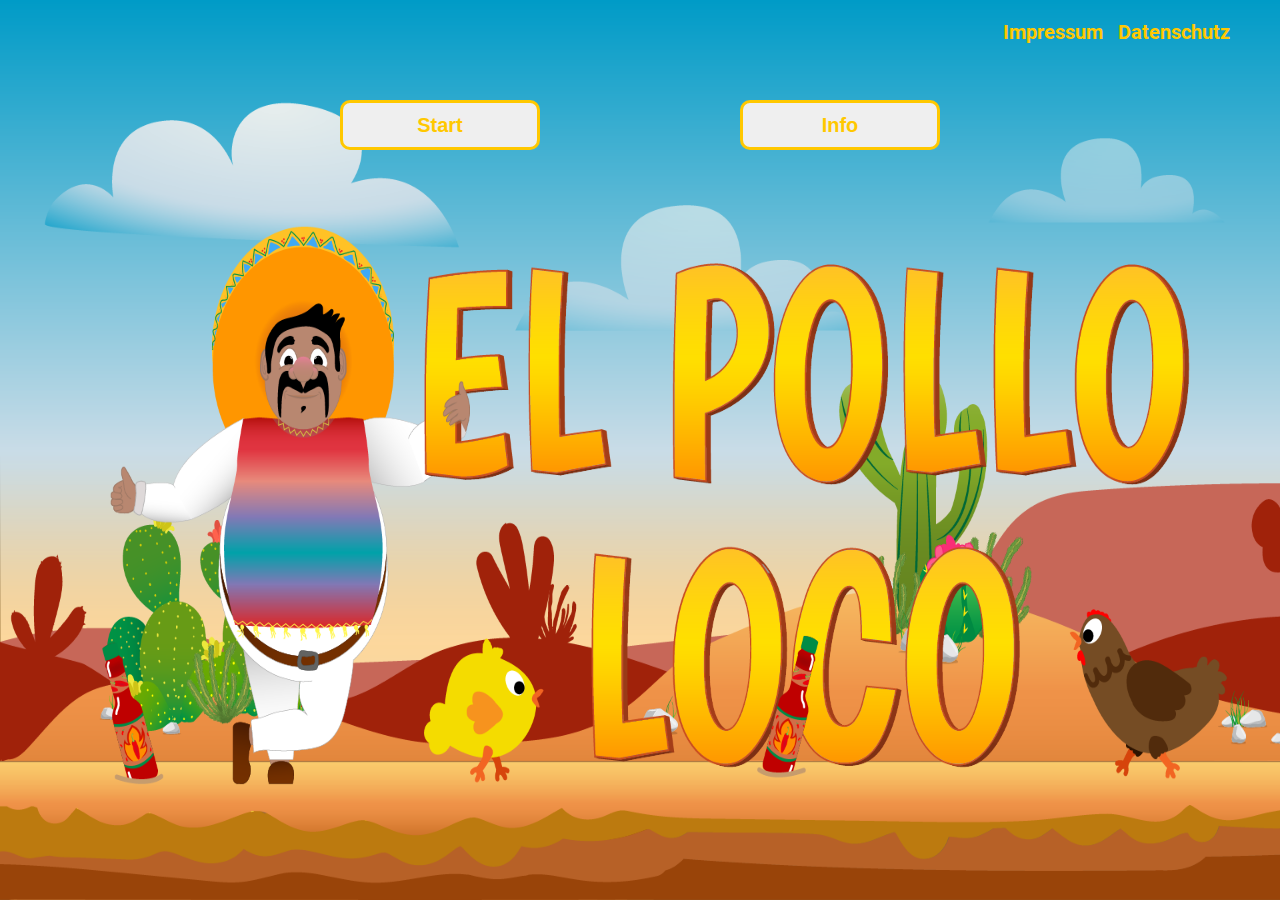
==== index.html @ a0d87a06 "fonts added" ====
<!DOCTYPE html>
<html lang="en">
<head>
    <meta charset="UTF-8">
    <meta name="viewport" content="width=device-width, initial-scale=1.0">
    <title>El Pollo Loco</title>

    <link rel="stylesheet" href="style.css">
    <link rel="stylesheet" href="styleResponsive.css">
    <link rel="stylesheet" href="fonts.css">
    <link rel="icon" type="image/gif" href="img/favicon/favicon-16x16.png">
    <script src="classes/drawableObjectClass.js"></script>
    <script src="classes/movableObject.class.js"></script>
    <script src="classes/character.class.js"></script>
    <script src="classes/chicken.class.js"></script>
    <script src="classes/chickenSmall.class.js"></script>
    <script src="classes/bottle.class.js"></script>
    <script src="classes/coins.class.js"></script>
    <script src="classes/cloud.class.js"></script>
    <script src="classes/statusBar.class.js"></script>
    <script src="classes/statusBarCoins.class.js"></script>
    <script src="classes/statusBarEndboss.js"></script>
    <script src="classes/statusBarBottle-class.js"></script>
    <script src="classes/world.class.js"></script>
    <script src="classes/backgroundObject.class.js"></script>
    <script src="classes/keyboard.class.js"></script>
    <script src="classes/level.class.js"></script>
    <script src="classes/throwableObject.class.js"></script>
    <script src="classes/endboss.class.js"></script>
    <script src="levels/level1.js"></script>
    <script src="js/game.js"></script>

</head>
<body onload="init()">

    <div class="imprintAndDataprotectionContainer" id="imprintAndDataprotectionContainer">
        <a class="imprint" id="imprint" href="imprint.html" target="_blank">Impressum</a>
        <a class="dataprotection" id="dataprotection" href="dataProtection.html" target="_blank">Datenschutz</a>
    </div>

    <div class="fullscreen" id="fullscreen">
        <button onclick="goToMenu()" class="menuButton d-none" id="menuButton">Menü</button>
        <img class="fullscreenImg" id="fullscreenImg" onclick="fullscreen()" src="img/others/fullscreen.png" alt="">
    </div>

    <h1 class="headline d-none" id="headline">El Pollo Loco</h1>

    <img class="startScreenImg" id="startScreenImg" src="img/9_intro_outro_screens/start/startscreen_1.png" alt="">

    

    <div class="startInfoContainer" id="startInfoContainer">
        <div class="startScreen" id="startScreen">
            <div class="button" id="button">
            <button onclick="startGame()" class="startButton buttonStartScreen" id="startButton">Start</button>
        </div>
        <div class="infoScreen" id="infoScreen">
            <div class="button" id="button">
            <button onclick="openInfoBox()" class="infoButton buttonStartScreen" id="infoButton">Info</button>
        </div>
        </div>

        <div class="info">
        <div class="infoContainer d-none" id="infoContainer">
            <div class="infoBox" id="infoBox">
                <span class="spanInfoBox">D = throw Bottle</span><br>
                <span class="spanInfoBox">Space = jump</span><br>
                <span class="spanInfoBox">← = Move left</span><br>
                <span class="spanInfoBox">→ = Move right</span>
            </div>
        </div>
    </div>
    </div>



    <div class="buttonBar">
            <button class="buttonCanvas d-none" id="soundButtonOn">
                <img onclick="soundOn()" class="soundButton" src="img/others/soundOn.png" alt="">
            </button>
            <button class="buttonCanvas d-none" id="soundButtonOff">
                <img onclick="soundOff()" class="soundButton" src="img/others/soundOff.png" alt="">
            </button>
    </div> 
        
    <div class="mobileButtonContainerOne d-none" id="mobileButtonContainerOne">
        <div class="mobileButtonContainerTwo d-none" id="mobileButtonContainerTwo">
            <div class="mobileButtonsOne " id="mobileButtonsOne">
                <button class="buttonSmartphone" id="leftButton">
                    <img class="mobileButton" src="img/others/arrowLeft.png" alt="">
                </button>
                <button class="buttonSmartphone" id="rightButton">
                    <img class="mobileButton" src="img/others/arrowRight.png" alt="">
                </button>
            </div>
            <div class="mobileButtonsTwo " id="mobileButtonsTwo">
                <button class="buttonSmartphone" id="spaceButton">
                    <img class="mobileButton" src="img/others/arrowUp.png" alt="">
                </button>
                <button class="buttonSmartphone" id="dButton">
                    <img class="mobileButton" src="img/others/arrowThrowBottle.png" alt="">
                </button>
            </div>
        </div>
    </div>

    <div class="userInfoContainer" id="userInfoContainer">
        <div class="turnDeviceSpan" id="turnDeviceSpan">
            <span class="spanUserInfoContainer">Please turn your device</span>
        </div>
    </div>


        
    <canvas class="d-none" id="canvas" width="720" height="480"></canvas>



    <div class="gameOver d-none" id="gameOver">
        <div class="newGameButtonContainer" id="newGameButtonContainer">
            <button onclick="newGame()" class="newGameButton" id="newGameButton">New Game</button>
        </div>
        <img class="gameOverIMG" src="img/9_intro_outro_screens/game_over/game over.png" alt="">
    </div>

    <div class="gameWon d-none" id="gameWon">
        <div class="newGameButtonContainer" id="newGameButtonContainer">
            <button onclick="newGame()" class="newGameButton" id="newGameButton">New Game</button>
        </div>
        <img class="gameWonIMG" src="img/9_intro_outro_screens/start/startscreen_1.png" alt="">
    </div>
       
</body>
</html>
---- style.css ----
body {
    display: flex;
    flex-direction: column;
    align-items: center;
    justify-content: center;
    margin: 0;
    height: 100vh;
    background-color: black;
    font-family: 'roboto', sans-serif;
}

canvas {
    background-color: black;
    display: block;
    border-radius: 10px;
}

.canvasContainer {
    position: relative;
}

h1 {
    background-image:linear-gradient(90deg,rgb(255, 94, 0),yellow);
    -webkit-background-clip: text;
    -webkit-text-fill-color: transparent;
    margin-bottom: 650px;
    font-size: 46px;
    font-family: 'roboto', sans-serif;
}

.startScreenImg {
    width: 100%;
    height: 100%;
}

.startInfoContainer {
    display: flex;
    justify-content: center;
    width: 100%;
    position: absolute;
}

.startScreen {
    display: flex;
    gap: 200px;
    position: relative;
}

.button {
    height: 100vh;
    width: 100%;
    display: flex;
    justify-content: space-between;
}

.buttonStartScreen {
    margin-top: 100px;
}

.imprintAndDataprotectionImg {
    width: 100%;
    height: 100%;
    opacity: 0.6;
}

.buttonStartScreen {
    width: 200px;
    height: 50px;
    border-radius: 10px;
    border: 3px solid rgb(255, 200, 0);
    color:rgb(255, 200, 0);
    font-weight: bold;
    font-size: 20px;
}

.buttonStartScreen:hover {
    color: orange;
    border: 3px solid orange;
    cursor: pointer;
}

.newGameButtonContainer {
    display: flex;
    justify-content: center;
    width: 100%;
    top: 40px;
    position: absolute;
}

.newGameButton {
    width: 170px;
    height: 40px;
    border-radius: 10px;
    border: 3px solid rgb(255, 200, 0);
    color:rgb(255, 200, 0);
    font-weight: bold;
    font-size: 16px;
    font-family: 'roboto', sans-serif;
}

.menuButton {
    width: 100px;
    height: 30px;
    border-radius: 10px;
    border: 3px solid rgb(255, 200, 0);
    color:rgb(255, 200, 0);
    font-weight: bold;
    font-size: 16px;
    font-family: 'roboto', sans-serif;
}

.menuButton:hover {
    color: orange;
    border: 3px solid orange;
    cursor: pointer;
}

.newGameButton:hover {
    color: orange;
    border: 3px solid orange;
    cursor: pointer;
}

.infoBox {
    height: 300px;
    width: 500px;
    background-color: rgb(243, 238, 238);
    border: 3px solid black;
    opacity: 0.6;
    border-radius: 10px;
    display: flex;
    flex-direction: column;
    justify-content: center;
    text-align: center;
}

.spanInfoBox {
    font-size: 28px;
    color: black;
    font-weight: bold;
}

.info {
    display: flex;
    width: 600px;
    justify-content: center;
    align-items: center;
    position: absolute;
    top: 200px;
}

.userInfoContainer {
    display: none;
}

.mobileButtonContainerOne {
    display: none;
}

.d-none {
    display: none !important;
}

.fullscreenImg {
    display: none;
    height: 50px;
    width: 50px;
    cursor: pointer;
    border-radius: 10px;
}

.fullscreen {
    display: flex;
    align-items: center;
    gap: 10px;
    position: relative;
    top: 90px;
    left: 278px;
}

.buttonBar {
    position: absolute;
    width: 100%;
    display: flex;
    justify-content: center;
    top: 20px;
    gap: 20px;
}

.soundButton {
    height: 40px;
    width: 40px;
}

.soundButton:hover {
    cursor: pointer;
    height: 42px;
    width: 42px;
}

.buttonCanvas {
    background: none;
    border: none;
    padding: 0;
}

.gameOver {
    max-width: 720px;
    height: 100%;
    position: absolute;
    background-color: rgba(0, 0, 0, 0.7);
    border: 1px solid red;
    box-shadow: 0 0 8px 1px red;
    border-radius: 10px;
}

.gameOverIMG {
    width: 100%;
    height: 100%;
    object-fit: cover;
    border-radius: 10px;
}

.gameWon {
    max-width: 720px;
    height: 100%;
    position: absolute;
    background-color: rgba(0, 0, 0, 0.7);
    border-radius: 10px;
    border: 1px solid green;
    box-shadow: 0 0 8px 1px green;
}

.gameWonIMG {
    width: 100%;
    height: 100%;
    border-radius: 10px;
}

.imprintAndDataprotectionContainer {
    display: flex;
    position: absolute;
    top: 20px;
    right: 50px;
    gap: 15px;
    z-index: 1;
}


.imprint, .dataprotection {
    text-decoration: none;
    color:rgb(255, 200, 0);
    font-weight: bold;
    font-size: 20px;
}

.imprint:hover, .dataprotection:hover {
    color: orange;
    cursor: pointer;
}
---- styleResponsive.css ----
/* Smartphones */

@media (orientation: landscape) {

    .userInfoContainer {
        display: none;
    }

}

@media (pointer: coarse) {
    canvas {
        width: 100%;
        height: 100vh;
        border-radius: 0;
    }

    .gameOver, .gameWon {
        width: 100%;
        height: 100vh;
        max-width: none;
        border: none;
        box-shadow: none;
        border-radius: 0;
    }

    .gameWonIMG {
        border-radius: 0;
    }

    .mobileButtonContainerOne {
        display: flex;
        justify-content: space-between;
        position: absolute;
        width: 100%;
        bottom: 10px;
    }

    .mobileButtonContainerTwo {
        display: flex;
        justify-content: space-between;
        width: 1368px;
    }

    .mobileButton {
        width: 40px;
        height: 40px;
    }
    
    .buttonSmartphone {
        padding: 0;
        width: 40px;
        height: 40px;
        border: 0;
        border-radius: 10px;
    }
    
    .mobileButtonsOne {
        display: flex;
        align-items: center;
        gap: 10px;
        margin-left: 10px;
    }

    .mobileButtonsTwo {
        display: flex;
        align-items: center;
        gap: 10px;
        margin-right: 10px;
    }
}

@media (max-width: 950px) and (orientation: landscape) {

    .info {
        top: 70px;
    }

    .infoBox {
        height: 200px;
    }

}

@media only screen and (max-width: 932px) and (orientation: landscape) {

    .buttonStartScreen {
        width: 170px;
        height: 40px;
    }

}

@media only screen and (max-width: 720px) and (orientation: landscape) {

    canvas {
        width: 100%;
    }

    .mobileButton:hover {
        cursor: pointer;
    }
}

@media only screen and (max-height: 480px) {

    canvas {
        height: 100vh;
    }

}

/* RESPONSIVE DESIGN */

@media (max-width: 1024px) {

    .info {
        top: 200px;
    }

}

@media (max-width: 840px) {

    .headline {
        display: none;
    }

    .fullscreen {
        display: none;
    }

    .button {
        margin-bottom: 0;
    }

    .buttonStartScreen {
        margin-bottom: 20px;
    }
}

@media (max-width: 720px) {

    canvas {
        width: 100%;
    }

    .soundButton {
        height: 25px;
        width: 25px;
    }

    .userInfoContainer {
        display: flex;
        justify-content: center;
        align-items: center;
        position: absolute;
        background-color: rgb(133, 130, 130);
        opacity: 0.8;
        width: 400px;
        top: 180px;
        height: 100px;
        border-radius: 10px;
        border: 1px solid rgb(159, 6, 6);
    }

    .turnDeviceSpan {
        display: block;
        color: rgb(159, 6, 6);
        font-size: 28px;
        font-weight: bold;
    }

    .buttonStartScreen {
        width: 150px;
        height: 40px;
    }

    .info {
        width: 500px;
        top: 320px;
    }
}

@media (max-width: 576px) {

    .startScreen {
        gap: 60px;

    }

    .userInfoContainer {
        width: 300px;
    }

    .info {
        width: 100%;
    }

    .infoBox {
        width: 380px;
    } 

    .newGameButtonContainer {
        top: 25px;
    }

    .newGameButton {
        width: 150px;
        height: 30px;
    }

    .mobileButtonContainerOne {
        bottom: 5px;
    }

    .buttonSmartphone {
        width: 30px;
        height: 30px;
    }

    .mobileButton {
        width: 30px;
        height: 30px;
    }

    .infoScreen {
        margin-bottom: 0;
    }

}

@media only screen and (max-width: 410px) {

    .info {
        top: 320px;
    }

    .infoBox {
        width: 290px;
        height: 250px;
    }

    .soundButton {
        height: 20px;
        width: 20px;
    }

    .newGameButton {
        width: 120px;
        height: 25px;
        font-size: 14px;
    }

    .buttonSmartphone {
        width: 22px;
        height: 22px;
    }

    .mobileButton {
        width: 22px;
        height: 22px;
    }

    .infoScreen {
        margin-bottom: 0;
    }

    .button {
        margin-bottom: 0;
    }

    .startScreen {
        gap: 30px;
    }
}

@media only screen and (max-width: 390px) and (orientation: portrait) {

    .userInfoContainer {
        width: 300px;
    }

    .infoBox {
        height: 250px;
    }

}

@media (max-width: 360px) {

    .newGameButtonContainer {
        top: 20px;
    }

    .buttonBar {
        top: 10px;
    }

    .mobileButtonContainerOne {
        bottom: 5px;
    }

    .buttonSmartphone {
        border-radius: 5px;
    }

    .startScreen {
        gap: 10px;
    }

    .userInfoContainer {
        width: 300px;
        top: 180px;
    }
}

@media (max-height: 430px) {

    .info {
        top: 170px;
        width: 100%;
    }

}

@media (max-height: 375px) {

    .buttonStartScreen {
        margin-top: 50px;
    }

    .userInfoContainer {
        top: 100px;
        height: 65px;
    }

    .info {
        top: 175px;
    }

    .infoBox {
        height: 185px;
    }
}

@media (max-height: 360px) {

    .info {
        top: 120px;
        width: 100%;
    }

}
---- fonts.css ----
/* roboto-100 - latin */
@font-face {
    font-display: swap; /* Check https://developer.mozilla.org/en-US/docs/Web/CSS/@font-face/font-display for other options. */
    font-family: 'Roboto';
    font-style: normal;
    font-weight: 100;
    src: url('./fonts/roboto-v30-latin-100.woff2') format('woff2'); /* Chrome 36+, Opera 23+, Firefox 39+, Safari 12+, iOS 10+ */
  }
  /* roboto-100italic - latin */
  @font-face {
    font-display: swap; /* Check https://developer.mozilla.org/en-US/docs/Web/CSS/@font-face/font-display for other options. */
    font-family: 'Roboto';
    font-style: italic;
    font-weight: 100;
    src: url('./fonts/roboto-v30-latin-100italic.woff2') format('woff2'); /* Chrome 36+, Opera 23+, Firefox 39+, Safari 12+, iOS 10+ */
  }
  /* roboto-300 - latin */
  @font-face {
    font-display: swap; /* Check https://developer.mozilla.org/en-US/docs/Web/CSS/@font-face/font-display for other options. */
    font-family: 'Roboto';
    font-style: normal;
    font-weight: 300;
    src: url('./fonts/roboto-v30-latin-300.woff2') format('woff2'); /* Chrome 36+, Opera 23+, Firefox 39+, Safari 12+, iOS 10+ */
  }
  /* roboto-300italic - latin */
  @font-face {
    font-display: swap; /* Check https://developer.mozilla.org/en-US/docs/Web/CSS/@font-face/font-display for other options. */
    font-family: 'Roboto';
    font-style: italic;
    font-weight: 300;
    src: url('./fonts/roboto-v30-latin-300italic.woff2') format('woff2'); /* Chrome 36+, Opera 23+, Firefox 39+, Safari 12+, iOS 10+ */
  }
  /* roboto-regular - latin */
  @font-face {
    font-display: swap; /* Check https://developer.mozilla.org/en-US/docs/Web/CSS/@font-face/font-display for other options. */
    font-family: 'Roboto';
    font-style: normal;
    font-weight: 400;
    src: url('./fonts/roboto-v30-latin-regular.woff2') format('woff2'); /* Chrome 36+, Opera 23+, Firefox 39+, Safari 12+, iOS 10+ */
  }
  /* roboto-italic - latin */
  @font-face {
    font-display: swap; /* Check https://developer.mozilla.org/en-US/docs/Web/CSS/@font-face/font-display for other options. */
    font-family: 'Roboto';
    font-style: italic;
    font-weight: 400;
    src: url('./fonts/roboto-v30-latin-italic.woff2') format('woff2'); /* Chrome 36+, Opera 23+, Firefox 39+, Safari 12+, iOS 10+ */
  }
  /* roboto-500 - latin */
  @font-face {
    font-display: swap; /* Check https://developer.mozilla.org/en-US/docs/Web/CSS/@font-face/font-display for other options. */
    font-family: 'Roboto';
    font-style: normal;
    font-weight: 500;
    src: url('./fonts/roboto-v30-latin-500.woff2') format('woff2'); /* Chrome 36+, Opera 23+, Firefox 39+, Safari 12+, iOS 10+ */
  }
  /* roboto-500italic - latin */
  @font-face {
    font-display: swap; /* Check https://developer.mozilla.org/en-US/docs/Web/CSS/@font-face/font-display for other options. */
    font-family: 'Roboto';
    font-style: italic;
    font-weight: 500;
    src: url('./fonts/roboto-v30-latin-500italic.woff2') format('woff2'); /* Chrome 36+, Opera 23+, Firefox 39+, Safari 12+, iOS 10+ */
  }
  /* roboto-700 - latin */
  @font-face {
    font-display: swap; /* Check https://developer.mozilla.org/en-US/docs/Web/CSS/@font-face/font-display for other options. */
    font-family: 'Roboto';
    font-style: normal;
    font-weight: 700;
    src: url('./fonts/roboto-v30-latin-700.woff2') format('woff2'); /* Chrome 36+, Opera 23+, Firefox 39+, Safari 12+, iOS 10+ */
  }
  /* roboto-700italic - latin */
  @font-face {
    font-display: swap; /* Check https://developer.mozilla.org/en-US/docs/Web/CSS/@font-face/font-display for other options. */
    font-family: 'Roboto';
    font-style: italic;
    font-weight: 700;
    src: url('./fonts/roboto-v30-latin-700italic.woff2') format('woff2'); /* Chrome 36+, Opera 23+, Firefox 39+, Safari 12+, iOS 10+ */
  }
  /* roboto-900 - latin */
  @font-face {
    font-display: swap; /* Check https://developer.mozilla.org/en-US/docs/Web/CSS/@font-face/font-display for other options. */
    font-family: 'Roboto';
    font-style: normal;
    font-weight: 900;
    src: url('./fonts/roboto-v30-latin-900.woff2') format('woff2'); /* Chrome 36+, Opera 23+, Firefox 39+, Safari 12+, iOS 10+ */
  }
  /* roboto-900italic - latin */
  @font-face {
    font-display: swap; /* Check https://developer.mozilla.org/en-US/docs/Web/CSS/@font-face/font-display for other options. */
    font-family: 'Roboto';
    font-style: italic;
    font-weight: 900;
    src: url('./fonts/roboto-v30-latin-900italic.woff2') format('woff2'); /* Chrome 36+, Opera 23+, Firefox 39+, Safari 12+, iOS 10+ */
  }
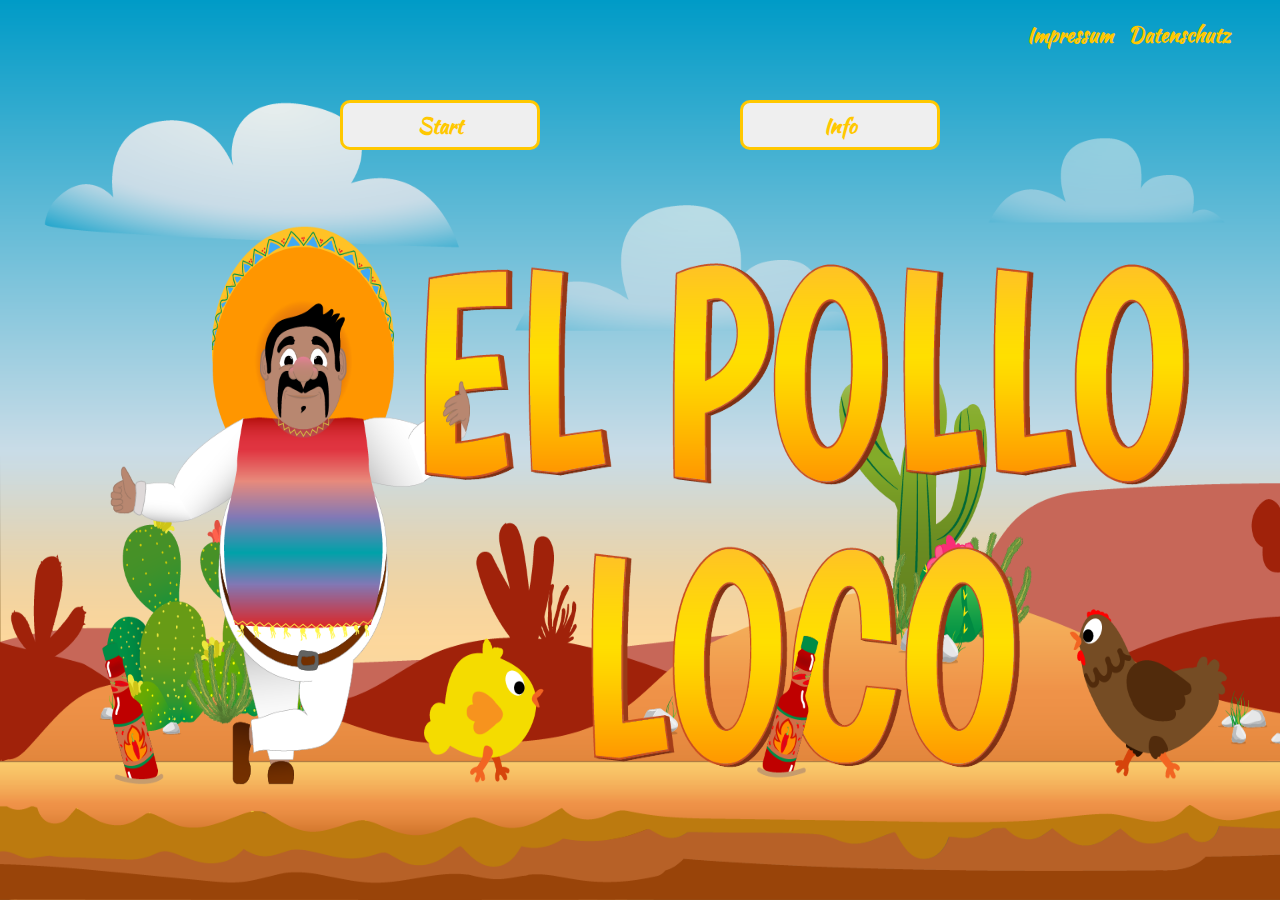
==== commit 7eeabb77: "folder structure added" ====
--- a/index.html
+++ b/index.html
@@ -5,9 +5,9 @@
     <meta name="viewport" content="width=device-width, initial-scale=1.0">
     <title>El Pollo Loco</title>
 
-    <link rel="stylesheet" href="style.css">
-    <link rel="stylesheet" href="styleResponsive.css">
-    <link rel="stylesheet" href="fonts.css">
+    <link rel="stylesheet" href="css/style.css">
+    <link rel="stylesheet" href="css/styleResponsive.css">
+    <link rel="stylesheet" href="css/fonts.css">
     <link rel="icon" type="image/gif" href="img/favicon/favicon-16x16.png">
     <script src="classes/drawableObjectClass.js"></script>
     <script src="classes/movableObject.class.js"></script>
@@ -34,8 +34,8 @@
 <body onload="init()">
 
     <div class="imprintAndDataprotectionContainer" id="imprintAndDataprotectionContainer">
-        <a class="imprint" id="imprint" href="imprint.html" target="_blank">Impressum</a>
-        <a class="dataprotection" id="dataprotection" href="dataProtection.html" target="_blank">Datenschutz</a>
+        <a class="imprint" id="imprint" href="./html/imprint.html" target="_blank">Impressum</a>
+        <a class="dataprotection" id="dataprotection" href="./html/dataProtection.html" target="_blank">Datenschutz</a>
     </div>
 
     <div class="fullscreen" id="fullscreen">
@@ -46,8 +46,6 @@
     <h1 class="headline d-none" id="headline">El Pollo Loco</h1>
 
     <img class="startScreenImg" id="startScreenImg" src="img/9_intro_outro_screens/start/startscreen_1.png" alt="">
-
-    
 
     <div class="startInfoContainer" id="startInfoContainer">
         <div class="startScreen" id="startScreen">
@@ -71,8 +69,6 @@
         </div>
     </div>
     </div>
-
-
 
     <div class="buttonBar">
             <button class="buttonCanvas d-none" id="soundButtonOn">
@@ -109,12 +105,8 @@
             <span class="spanUserInfoContainer">Please turn your device</span>
         </div>
     </div>
-
-
-        
+ 
     <canvas class="d-none" id="canvas" width="720" height="480"></canvas>
-
-
 
     <div class="gameOver d-none" id="gameOver">
         <div class="newGameButtonContainer" id="newGameButtonContainer">
--- a/css/style.css
+++ b/css/style.css
@@ -0,0 +1,266 @@
+body {
+    display: flex;
+    flex-direction: column;
+    align-items: center;
+    justify-content: center;
+    margin: 0;
+    height: 100vh;
+    background-color: black;
+    font-family: 'Kaushan Script';
+}
+
+canvas {
+    background-color: black;
+    display: block;
+    border-radius: 10px;
+}
+
+.canvasContainer {
+    position: relative;
+}
+
+h1 {
+    background-image:linear-gradient(90deg,rgb(255, 94, 0),yellow);
+    -webkit-background-clip: text;
+    -webkit-text-fill-color: transparent;
+    margin-bottom: 650px;
+    font-size: 46px;
+    font-family: 'Kaushan Script';
+}
+
+.startScreenImg {
+    width: 100%;
+    height: 100%;
+}
+
+.startInfoContainer {
+    display: flex;
+    justify-content: center;
+    width: 100%;
+    position: absolute;
+}
+
+.startScreen {
+    display: flex;
+    gap: 200px;
+    position: relative;
+}
+
+.button {
+    height: 100vh;
+    width: 100%;
+    display: flex;
+    justify-content: space-between;
+}
+
+.buttonStartScreen {
+    margin-top: 100px;
+}
+
+.imprintAndDataprotectionImg {
+    width: 100%;
+    height: 100%;
+    opacity: 0.6;
+}
+
+.buttonStartScreen {
+    width: 200px;
+    height: 50px;
+    border-radius: 10px;
+    border: 3px solid rgb(255, 200, 0);
+    color:rgb(255, 200, 0);
+    font-weight: bold;
+    font-size: 20px;
+    font-family:'Kaushan Script';
+}
+
+.buttonStartScreen:hover {
+    color: orange;
+    border: 3px solid orange;
+    cursor: pointer;
+}
+
+.newGameButtonContainer {
+    display: flex;
+    justify-content: center;
+    width: 100%;
+    top: 40px;
+    position: absolute;
+}
+
+.newGameButton {
+    width: 170px;
+    height: 40px;
+    border-radius: 10px;
+    border: 3px solid rgb(255, 200, 0);
+    color:rgb(255, 200, 0);
+    font-weight: bold;
+    font-size: 16px;
+    font-family: 'Kaushan Script';
+}
+
+.menuButton {
+    width: 100px;
+    height: 30px;
+    border-radius: 10px;
+    border: 3px solid rgb(255, 200, 0);
+    color:rgb(255, 200, 0);
+    font-weight: bold;
+    font-size: 16px;
+    font-family: 'Kaushan Script';
+}
+
+.menuButton:hover {
+    color: orange;
+    border: 3px solid orange;
+    cursor: pointer;
+}
+
+.newGameButton:hover {
+    color: orange;
+    border: 3px solid orange;
+    cursor: pointer;
+}
+
+.infoBox {
+    height: 300px;
+    width: 500px;
+    background-color: rgb(243, 238, 238);
+    border: 3px solid black;
+    opacity: 0.6;
+    border-radius: 10px;
+    display: flex;
+    flex-direction: column;
+    justify-content: center;
+    text-align: center;
+}
+
+.spanInfoBox {
+    font-size: 28px;
+    color: black;
+    font-weight: bold;
+}
+
+.info {
+    display: flex;
+    width: 600px;
+    justify-content: center;
+    align-items: center;
+    position: absolute;
+    top: 200px;
+}
+
+.userInfoContainer {
+    display: none;
+}
+
+.mobileButtonContainerOne {
+    display: none;
+}
+
+.d-none {
+    display: none !important;
+}
+
+.fullscreenImg {
+    display: none;
+    height: 50px;
+    width: 50px;
+    cursor: pointer;
+    border-radius: 10px;
+}
+
+.fullscreen {
+    display: flex;
+    align-items: center;
+    gap: 10px;
+    position: relative;
+    top: 90px;
+    left: 278px;
+}
+
+.buttonBar {
+    position: absolute;
+    width: 100%;
+    display: flex;
+    justify-content: center;
+    top: 20px;
+    gap: 20px;
+}
+
+.soundButton {
+    height: 40px;
+    width: 40px;
+}
+
+.soundButton:hover {
+    cursor: pointer;
+    height: 42px;
+    width: 42px;
+}
+
+.buttonCanvas {
+    background: none;
+    border: none;
+    padding: 0;
+}
+
+.gameOver {
+    max-width: 720px;
+    height: 100%;
+    position: absolute;
+    background-color: rgba(0, 0, 0, 0.7);
+    border: 1px solid red;
+    box-shadow: 0 0 8px 1px red;
+    border-radius: 10px;
+}
+
+.gameOverIMG {
+    width: 100%;
+    height: 100%;
+    object-fit: cover;
+    border-radius: 10px;
+}
+
+.gameWon {
+    max-width: 720px;
+    height: 100%;
+    position: absolute;
+    background-color: rgba(0, 0, 0, 0.7);
+    border-radius: 10px;
+    border: 1px solid green;
+    box-shadow: 0 0 8px 1px green;
+}
+
+.gameWonIMG {
+    width: 100%;
+    height: 100%;
+    border-radius: 10px;
+}
+
+.imprintAndDataprotectionContainer {
+    display: flex;
+    position: absolute;
+    top: 20px;
+    right: 50px;
+    gap: 15px;
+    z-index: 1;
+}
+
+
+.imprint, .dataprotection {
+    text-decoration: none;
+    color:rgb(255, 200, 0);
+    font-weight: bold;
+    font-size: 20px;
+}
+
+.imprint:hover, .dataprotection:hover {
+    color: orange;
+    cursor: pointer;
+}
+
+
+
+
+
--- a/css/styleResponsive.css
+++ b/css/styleResponsive.css
@@ -0,0 +1,381 @@
+/* Smartphones */
+
+@media (orientation: landscape) {
+
+    .userInfoContainer {
+        display: none;
+    }
+
+}
+
+@media (pointer: coarse) {
+    canvas {
+        width: 100%;
+        height: 100vh;
+        border-radius: 0;
+    }
+
+    .gameOver, .gameWon {
+        width: 100%;
+        height: 100vh;
+        max-width: none;
+        border: none;
+        box-shadow: none;
+        border-radius: 0;
+    }
+
+    .gameWonIMG {
+        border-radius: 0;
+    }
+
+    .mobileButtonContainerOne {
+        display: flex;
+        justify-content: space-between;
+        position: absolute;
+        width: 100%;
+        bottom: 10px;
+    }
+
+    .mobileButtonContainerTwo {
+        display: flex;
+        justify-content: space-between;
+        width: 1368px;
+    }
+
+    .mobileButton {
+        width: 40px;
+        height: 40px;
+    }
+    
+    .buttonSmartphone {
+        padding: 0;
+        width: 40px;
+        height: 40px;
+        border: 0;
+        border-radius: 10px;
+    }
+    
+    .mobileButtonsOne {
+        display: flex;
+        align-items: center;
+        gap: 10px;
+        margin-left: 10px;
+    }
+
+    .mobileButtonsTwo {
+        display: flex;
+        align-items: center;
+        gap: 10px;
+        margin-right: 10px;
+    }
+}
+
+@media (max-width: 950px) and (orientation: landscape) {
+
+    .info {
+        top: 70px;
+    }
+
+    .infoBox {
+        height: 200px;
+    }
+
+}
+
+@media only screen and (max-width: 932px) and (orientation: landscape) {
+
+    .buttonStartScreen {
+        width: 170px;
+        height: 40px;
+    }
+
+}
+
+@media only screen and (max-width: 720px) and (orientation: landscape) {
+
+    canvas {
+        width: 100%;
+    }
+
+    .mobileButton:hover {
+        cursor: pointer;
+    }
+}
+
+@media only screen and (max-height: 480px) {
+
+    canvas {
+        height: 100vh;
+    }
+
+}
+
+/* RESPONSIVE DESIGN */
+
+@media (max-width: 1024px) {
+
+    .info {
+        top: 200px;
+    }
+
+}
+
+@media (max-width: 840px) {
+
+    .headline {
+        display: none;
+    }
+
+    .fullscreen {
+        display: none;
+    }
+
+    .button {
+        margin-bottom: 0;
+    }
+
+    .buttonStartScreen {
+        margin-bottom: 20px;
+    }
+}
+
+@media (max-width: 720px) {
+
+    canvas {
+        width: 100%;
+    }
+
+    .soundButton {
+        height: 25px;
+        width: 25px;
+    }
+
+    .userInfoContainer {
+        display: flex;
+        justify-content: center;
+        align-items: center;
+        position: absolute;
+        background-color: rgb(133, 130, 130);
+        opacity: 0.8;
+        width: 400px;
+        top: 180px;
+        height: 100px;
+        border-radius: 10px;
+        border: 1px solid rgb(159, 6, 6);
+    }
+
+    .turnDeviceSpan {
+        display: block;
+        color: rgb(159, 6, 6);
+        font-size: 28px;
+        font-weight: bold;
+    }
+
+    .buttonStartScreen {
+        width: 150px;
+        height: 40px;
+    }
+
+    .info {
+        width: 500px;
+        top: 320px;
+    }
+}
+
+@media (max-width: 576px) {
+
+    .startScreen {
+        gap: 60px;
+
+    }
+
+    .userInfoContainer {
+        width: 300px;
+    }
+
+    .info {
+        width: 100%;
+    }
+
+    .infoBox {
+        width: 380px;
+    } 
+
+    .newGameButtonContainer {
+        top: 25px;
+    }
+
+    .newGameButton {
+        width: 150px;
+        height: 30px;
+    }
+
+    .mobileButtonContainerOne {
+        bottom: 5px;
+    }
+
+    .buttonSmartphone {
+        width: 30px;
+        height: 30px;
+    }
+
+    .mobileButton {
+        width: 30px;
+        height: 30px;
+    }
+
+    .infoScreen {
+        margin-bottom: 0;
+    }
+
+}
+
+@media only screen and (max-width: 410px) {
+
+    .info {
+        top: 320px;
+    }
+
+    .infoBox {
+        width: 290px;
+        height: 250px;
+    }
+
+    .soundButton {
+        height: 20px;
+        width: 20px;
+    }
+
+    .newGameButton {
+        width: 120px;
+        height: 25px;
+        font-size: 14px;
+    }
+
+    .buttonSmartphone {
+        width: 22px;
+        height: 22px;
+    }
+
+    .mobileButton {
+        width: 22px;
+        height: 22px;
+    }
+
+    .infoScreen {
+        margin-bottom: 0;
+    }
+
+    .button {
+        margin-bottom: 0;
+    }
+
+    .startScreen {
+        gap: 30px;
+    }
+}
+
+@media only screen and (max-width: 390px) and (orientation: portrait) {
+
+    .userInfoContainer {
+        width: 300px;
+    }
+
+    .infoBox {
+        height: 250px;
+    }
+
+}
+
+@media (max-width: 360px) {
+
+    .newGameButtonContainer {
+        top: 20px;
+    }
+
+    .buttonBar {
+        top: 10px;
+    }
+
+    .mobileButtonContainerOne {
+        bottom: 5px;
+    }
+
+    .buttonSmartphone {
+        border-radius: 5px;
+    }
+
+    .startScreen {
+        gap: 10px;
+    }
+
+    .userInfoContainer {
+        width: 300px;
+        top: 180px;
+    }
+}
+
+@media (max-height: 540px) {
+
+    .userInfoContainer {
+        display: none;
+    }
+
+    .info {
+        top: 180px;
+    }
+    
+    .infoBox {
+        height: 250px;
+    }
+
+}
+
+@media (max-height: 430px) {
+
+    .buttonStartScreen {
+        margin-top: 60px;
+    }
+
+    .info {
+        top: 130px;
+        width: 100%;
+    }
+
+    .infoBox {
+        height: 235px;
+    }
+
+    .userInfoContainer {
+        display: none;
+    }
+
+}
+
+@media (max-height: 375px) {
+
+    .info {
+        top: 115px;
+    }
+
+    .infoBox {
+        height: 230px;
+    }
+}
+
+@media (max-height: 360px) {
+
+    .info {
+        top: 105px;
+        width: 100%;
+    }
+
+    .infoBox {
+        height: 230px;
+    }
+
+}
+
+
+
+
--- a/css/fonts.css
+++ b/css/fonts.css
@@ -0,0 +1,8 @@
+  /* kaushan-script-regular - latin */
+@font-face {
+  font-display: swap; /* Check https://developer.mozilla.org/en-US/docs/Web/CSS/@font-face/font-display for other options. */
+  font-family: 'Kaushan Script';
+  font-style: normal;
+  font-weight: 400;
+  src: url('../fonts/kaushan-script-v18-latin-regular.woff2') format('woff2'); /* Chrome 36+, Opera 23+, Firefox 39+, Safari 12+, iOS 10+ */
+}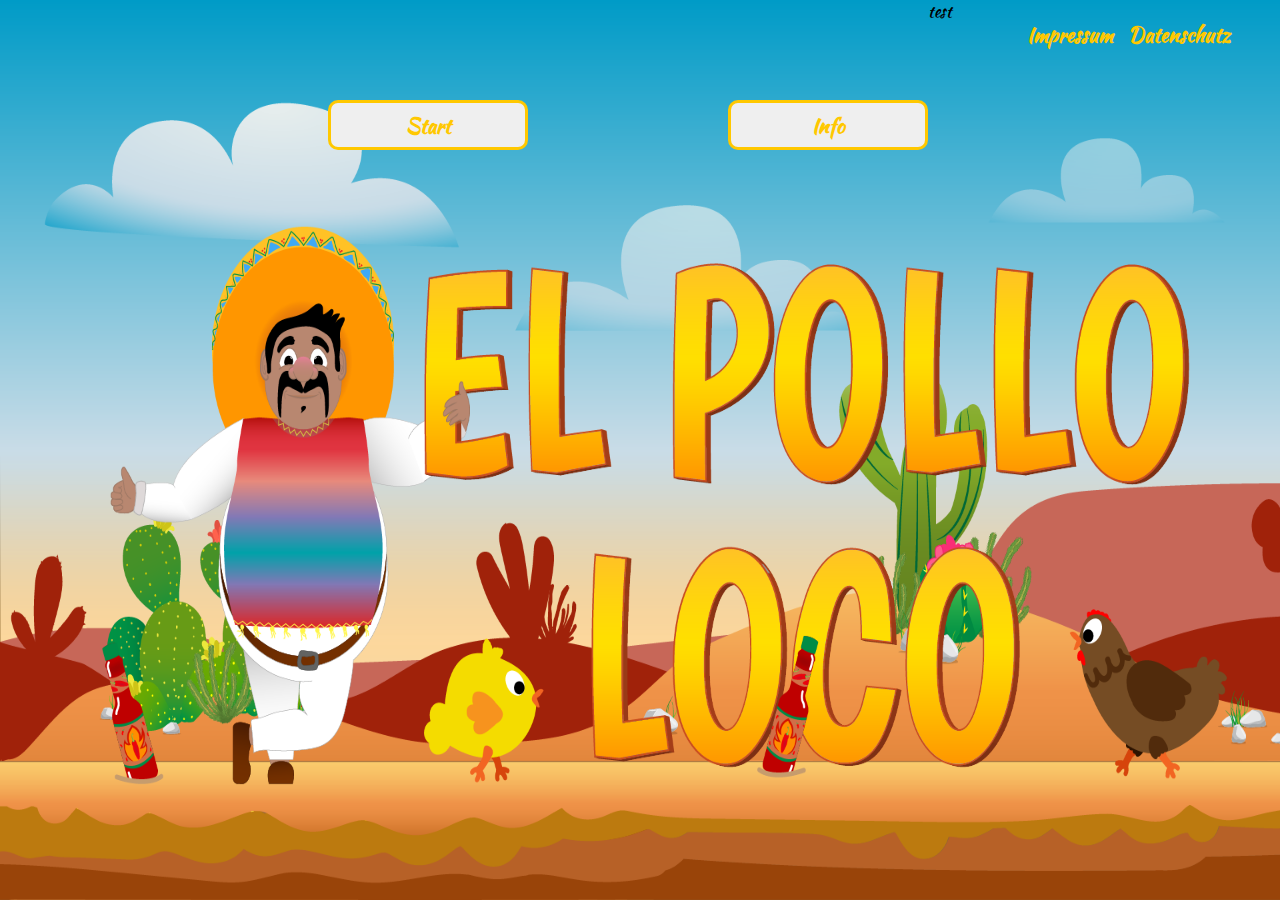
==== commit 1847ed36: "test" ====
--- a/index.html
+++ b/index.html
@@ -9,6 +9,7 @@
     <link rel="stylesheet" href="css/styleResponsive.css">
     <link rel="stylesheet" href="css/fonts.css">
     <link rel="icon" type="image/gif" href="img/favicon/favicon-16x16.png">
+    <script src="classes/audio.class.js"></script>
     <script src="classes/drawableObjectClass.js"></script>
     <script src="classes/movableObject.class.js"></script>
     <script src="classes/character.class.js"></script>
@@ -34,8 +35,8 @@
 <body onload="init()">
 
     <div class="imprintAndDataprotectionContainer" id="imprintAndDataprotectionContainer">
-        <a class="imprint" id="imprint" href="./html/imprint.html" target="_blank">Impressum</a>
-        <a class="dataprotection" id="dataprotection" href="./html/dataProtection.html" target="_blank">Datenschutz</a>
+        <a class="imprint" id="imprint" href="./html/imprint.html">Impressum</a>
+        <a class="dataprotection" id="dataprotection" href="./html/dataProtection.html">Datenschutz</a>
     </div>
 
     <div class="fullscreen" id="fullscreen">
@@ -69,13 +70,13 @@
         </div>
     </div>
     </div>
-
+test
     <div class="buttonBar">
             <button class="buttonCanvas d-none" id="soundButtonOn">
-                <img onclick="soundOn()" class="soundButton" src="img/others/soundOn.png" alt="">
+                <img onclick="soundManagement.soundOn()" class="soundButton" src="img/others/soundOn.png" alt="">
             </button>
             <button class="buttonCanvas d-none" id="soundButtonOff">
-                <img onclick="soundOff()" class="soundButton" src="img/others/soundOff.png" alt="">
+                <img onclick="soundManagement.soundOff()" class="soundButton" src="img/others/soundOff.png" alt="">
             </button>
     </div> 
         
@@ -119,7 +120,7 @@
         <div class="newGameButtonContainer" id="newGameButtonContainer">
             <button onclick="newGame()" class="newGameButton" id="newGameButton">New Game</button>
         </div>
-        <img class="gameWonIMG" src="img/9_intro_outro_screens/start/startscreen_1.png" alt="">
+        <img class="gameWonIMG" src="img/9_intro_outro_screens/game_win/game_win.png" alt="">
     </div>
        
 </body>
--- a/css/style.css
+++ b/css/style.css
@@ -223,6 +223,9 @@
 }
 
 .gameWon {
+    display: flex;
+    justify-content: center;
+    align-items: center;
     max-width: 720px;
     height: 100%;
     position: absolute;
@@ -233,8 +236,8 @@
 }
 
 .gameWonIMG {
-    width: 100%;
-    height: 100%;
+    width: 90%;
+    height: 50%;
     border-radius: 10px;
 }
 
--- a/css/styleResponsive.css
+++ b/css/styleResponsive.css
@@ -68,6 +68,24 @@
         gap: 10px;
         margin-right: 10px;
     }
+
+    .userInfoContainer {
+        display: flex;
+        justify-content: center;
+        align-items: center;
+        position: absolute;
+        background-color: rgb(12, 12, 12);
+        opacity: 0.9;
+        width: 100%;
+        height: 100%;
+    }
+
+    .turnDeviceSpan {
+        display: block;
+        color: rgb(205, 7, 7);
+        font-size: 34px;
+        font-weight: bold;
+    }
 }
 
 @media (max-width: 950px) and (orientation: landscape) {
@@ -155,19 +173,16 @@
         justify-content: center;
         align-items: center;
         position: absolute;
-        background-color: rgb(133, 130, 130);
-        opacity: 0.8;
-        width: 400px;
-        top: 180px;
-        height: 100px;
-        border-radius: 10px;
-        border: 1px solid rgb(159, 6, 6);
+        background-color: rgb(12, 12, 12);
+        opacity: 0.9;
+        width: 100%;
+        height: 100%;
     }
 
     .turnDeviceSpan {
         display: block;
-        color: rgb(159, 6, 6);
-        font-size: 28px;
+        color: rgb(205, 7, 7);
+        font-size: 34px;
         font-weight: bold;
     }
 
@@ -187,10 +202,6 @@
     .startScreen {
         gap: 60px;
 
-    }
-
-    .userInfoContainer {
-        width: 300px;
     }
 
     .info {
@@ -277,10 +288,6 @@
 
 @media only screen and (max-width: 390px) and (orientation: portrait) {
 
-    .userInfoContainer {
-        width: 300px;
-    }
-
     .infoBox {
         height: 250px;
     }
@@ -309,10 +316,10 @@
         gap: 10px;
     }
 
-    .userInfoContainer {
-        width: 300px;
-        top: 180px;
-    }
+    .turnDeviceSpan {
+        font-size: 26px;
+    }
+
 }
 
 @media (max-height: 540px) {
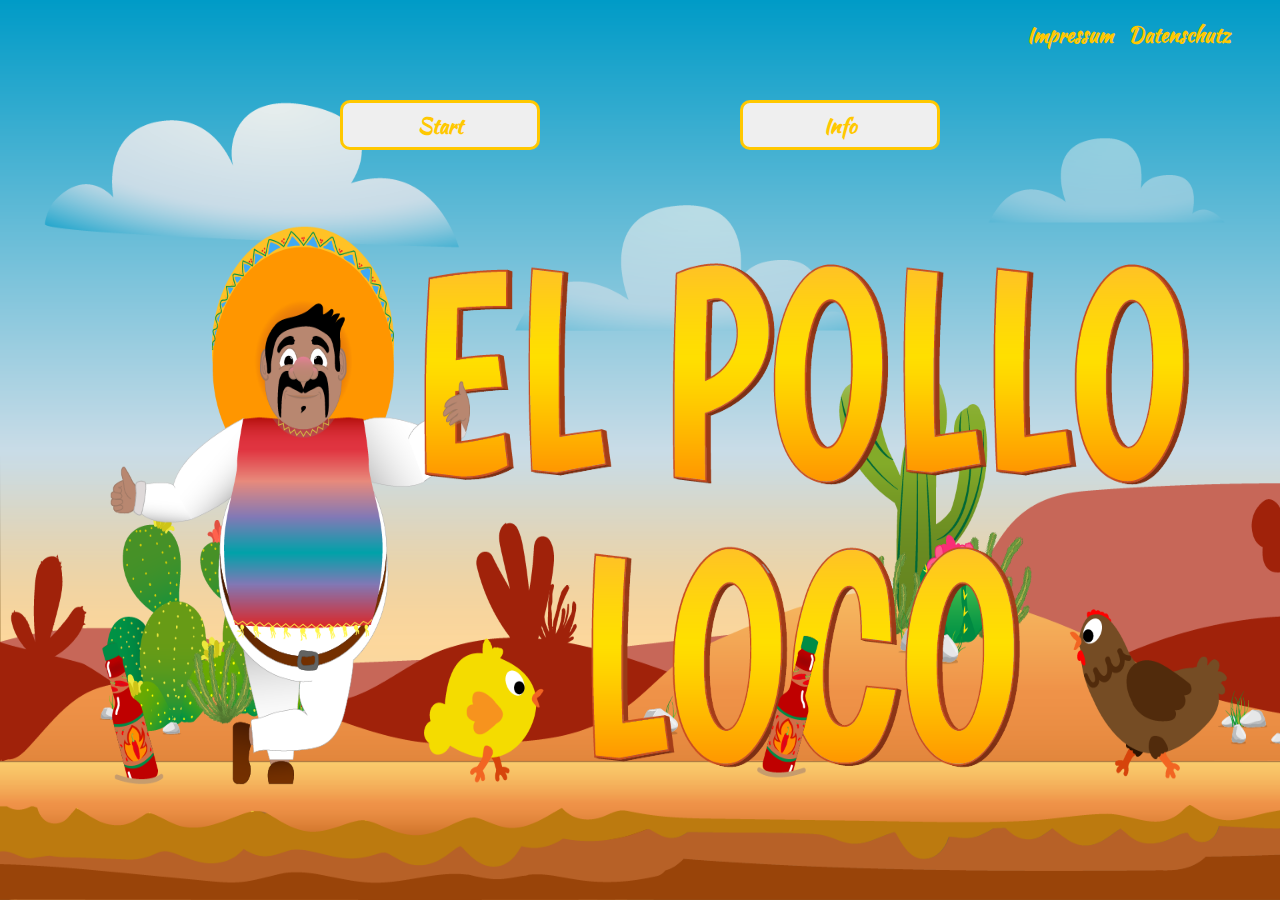
==== commit e7f04d60: "current version" ====
--- a/index.html
+++ b/index.html
@@ -70,7 +70,7 @@
         </div>
     </div>
     </div>
-test
+
     <div class="buttonBar">
             <button class="buttonCanvas d-none" id="soundButtonOn">
                 <img onclick="soundManagement.soundOn()" class="soundButton" src="img/others/soundOn.png" alt="">
